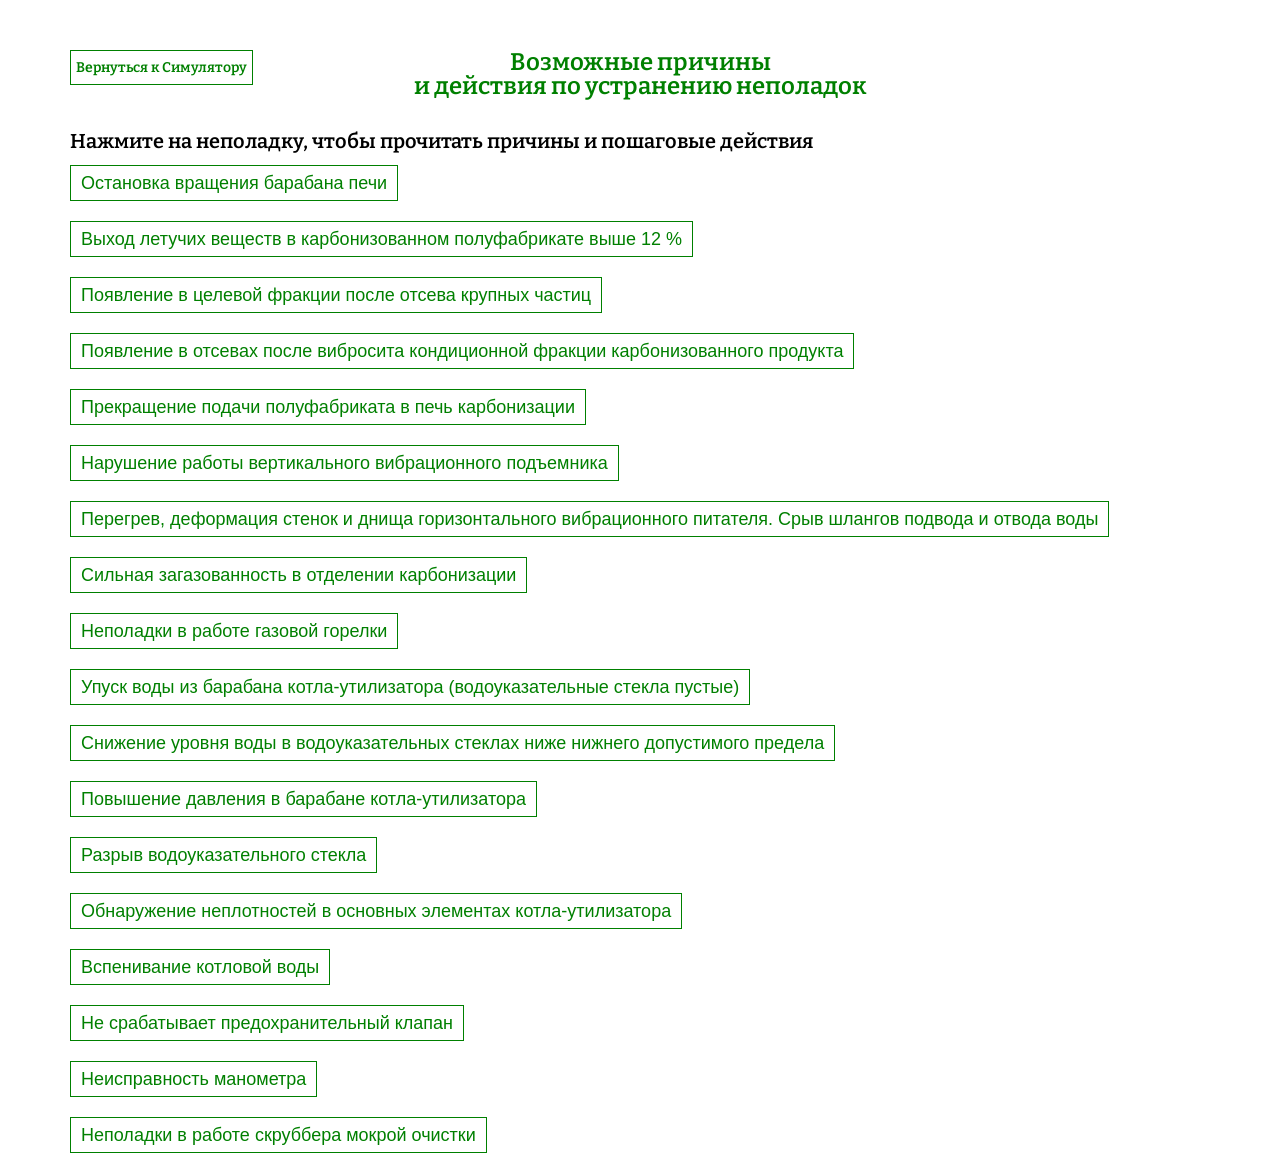
==== public/possible-error.html @ 0a5fb4bc "add all params and possible-error page" ====
<!DOCTYPE html>
<html lang="en">

<head>
  <meta charset="UTF-8">
  <meta name="viewport" content="width=device-width, initial-scale=1.0">
  <title>Возможные неполадки</title>
  <link rel="stylesheet" href="css/style.css">
</head>

<body>
  <div class="container test__container">
    <h1 class="test__title mnemo__title title-reset">
      <a class="mnemo__modal-box--btn mnemo__modal-box--link test__back" href="index.html">
        Вернуться к Симулятору
      </a>
      Возможные причины <br> и действия по устранению неполадок
    </h1>
    <p class="troubleshooting__descr troubleshooting__descr--possible-error descr-reset">
      Нажмите на неполадку, чтобы прочитать причины и пошаговые действия
    </p>
    <div class="troubleshooting__container">
      <div class="troubleshooting">
        <button class="troubleshooting__subtitle btn-reset">
          Остановка вращения барабана печи
        </button>
        <div class="troubleshooting__sections">
          <div class="troubleshooting__section">
            <div class="troubleshooting__item troubleshooting__item--cause troubleshooting__item--cause-possible-error">
              <span class="troubleshooting__label">Причина:</span> Не определена
            </div>
            <div
              class="troubleshooting__item troubleshooting__item--action troubleshooting__item--action-possble-error">
              <span class="troubleshooting__label">Действие:</span> Остановить загрузку. Вызвать деж. электрика и
              слесаря.
            </div>
          </div>
        </div>
      </div>
      <div class="troubleshooting">
        <button class="troubleshooting__subtitle btn-reset">
          Выход летучих веществ в карбонизованном полуфабрикате выше 12 %
        </button>
        <div class="troubleshooting__sections">
          <div class="troubleshooting__section">
            <div
              class="troubleshooting__item troubleshooting__item--cause troubleshooting__item--cause-possible-error ">
              <span class="troubleshooting__label">Причина:</span> Низкая температура карбонизации по всем точкам печи
            </div>
            <div
              class="troubleshooting__item troubleshooting__item--action troubleshooting__item--action-possble-error">
              <span class="troubleshooting__label">Действие:</span> Повысить температуру в печи карбонизации путем
              увеличения уставки по температуре на газовой горелке.
            </div>
          </div>
          <div class="troubleshooting__section">
            <div
              class="troubleshooting__item troubleshooting__item--cause troubleshooting__item--cause-possible-error ">
              <span class="troubleshooting__label">Причина:</span> Высокая загрузка в печь.
            </div>
            <div
              class="troubleshooting__item troubleshooting__item--action troubleshooting__item--action-possble-error">
              <span class="troubleshooting__label">Действие:</span> Уменьшить загрузку продукта в печь до
              установленного
              минимума. Полуфабрикат с высоким содержанием летучих после вибросита принять отдельно и отправить на
              повторную карбонизацию.
            </div>
          </div>
          <div class="troubleshooting__section">
            <div
              class="troubleshooting__item troubleshooting__item--cause troubleshooting__item--cause-possible-error ">
              <span class="troubleshooting__label">Причина:</span> Повышенная скорость вращения барабана.
            </div>
            <div
              class="troubleshooting__item troubleshooting__item--action troubleshooting__item--action-possble-error">
              <span class="troubleshooting__label">Действие:</span> Снизить скорость вращения барабана.
            </div>
          </div>
        </div>
      </div>
      <div class="troubleshooting">
        <button class="troubleshooting__subtitle btn-reset">
          Появление в целевой фракции после
          отсева крупных частиц
        </button>
        <div class="troubleshooting__sections">
          <div class="troubleshooting__section">
            <div
              class="troubleshooting__item troubleshooting__item--cause troubleshooting__item--cause-possible-error ">
              <span class="troubleshooting__label">Причина:</span> Прорыв верхней сетки вибросита
            </div>
            <div
              class="troubleshooting__item troubleshooting__item--action troubleshooting__item--action-possble-error">
              <span class="troubleshooting__label">Действие:</span> Произвести останов печи карбонизации. На период
              останова карбонизованный продукт принять в промежуточную тару с последующим его пересевом Заменить сетку.
            </div>
          </div>
        </div>
      </div>
      <div class="troubleshooting">
        <button class="troubleshooting__subtitle btn-reset">
          Появление в отсевах после вибросита кондиционной фракции карбонизованного продукта
        </button>
        <div class="troubleshooting__sections">
          <div class="troubleshooting__section">
            <div class="troubleshooting__item troubleshooting__item--cause troubleshooting__item--cause-possible-error">
              <span class="troubleshooting__label">Причина:</span> Прорыв нижней сетки грохота
            </div>
            <div
              class="troubleshooting__item troubleshooting__item--action troubleshooting__item--action-possble-error">
              <span class="troubleshooting__label">Действие:</span> Остановить установку карбонизации,
              вибросито и заменить сетку.
            </div>
          </div>
        </div>
      </div>
      <div class="troubleshooting">
        <button class="troubleshooting__subtitle btn-reset">
          Прекращение подачи полуфабриката в печь карбонизации
        </button>
        <div class="troubleshooting__sections">
          <div class="troubleshooting__section">
            <div class="troubleshooting__item troubleshooting__item--cause troubleshooting__item--cause-possible-error">
              <span class="troubleshooting__label">Причина:</span> Выход из строя мигалки
            </div>
            <div
              class="troubleshooting__item troubleshooting__item--action troubleshooting__item--action-possble-error">
              <span class="troubleshooting__label">Действие:</span> Выяснить и устранить причину. В случае
              невозможности
              замены или быстрого запуска мигалки в работу, прекратить загрузку, выполнить ее ремонт.
            </div>
          </div>
          <div class="troubleshooting__section">
            <div class="troubleshooting__item troubleshooting__item--cause troubleshooting__item--cause-possible-error">
              <span class="troubleshooting__label">Причина:</span> Выход из строя Z-образного элеватора (порыв или
              ослабление цепи; зацепление ковшей; завал продуктом верхней части элеватора и.т.д)
            </div>
            <div
              class="troubleshooting__item troubleshooting__item--action troubleshooting__item--action-possble-error">
              <span class="troubleshooting__label">Действие:</span> Выяснить и устранить причину.
              В случае невозможности быстрого запуска его в работу, прекратить загрузку, выполнить его ремонт.
            </div>
          </div>
          <div class="troubleshooting__section">
            <div class="troubleshooting__item troubleshooting__item--cause troubleshooting__item--cause-possible-error">
              <span class="troubleshooting__label">Причина:</span> Нарушение целостности загрузочной течки
            </div>
            <div
              class="troubleshooting__item troubleshooting__item--action troubleshooting__item--action-possble-error">
              <span class="troubleshooting__label">Действие:</span>Выяснить причину.
              Отключить загрузку с последующим остановом печи и устранить нарушение
            </div>
          </div>
        </div>
      </div>
      <div class="troubleshooting">
        <button class="troubleshooting__subtitle btn-reset">
          Нарушение работы вертикального вибрационного подъемника
        </button>
        <div class="troubleshooting__sections">
          <div class="troubleshooting__section">
            <div class="troubleshooting__item troubleshooting__item--cause troubleshooting__item--cause-possible-error">
              <span class="troubleshooting__label">Причина:</span> Забилась приемная течка
            </div>
            <div
              class="troubleshooting__item troubleshooting__item--action troubleshooting__item--action-possble-error">
              <span class="troubleshooting__label">Действие:</span> Прочистить приемную течку
            </div>
          </div>
        </div>
      </div>
      <div class="troubleshooting">
        <button class="troubleshooting__subtitle btn-reset">
          Перегрев, деформация стенок и днища горизонтального вибрационного питателя. Срыв шлангов подвода и отвода
          воды
        </button>
        <div class="troubleshooting__sections">
          <div class="troubleshooting__section">
            <div class="troubleshooting__item troubleshooting__item--cause troubleshooting__item--cause-possible-error">
              <span class="troubleshooting__label">Причина:</span> Закрыты шаровые краны на трубопро-водах подачи и
              отвода
              охлаждающей воды в ванну горизонтального вибрационного питателя.
              Сбой в работе горизонтального питателя (перегрев поступающей воды, усиленное парообразование в
              охлаждающей ванне).
            </div>
            <div
              class="troubleshooting__item troubleshooting__item--action troubleshooting__item--action-possble-error">
              <span class="troubleshooting__label">Действие:</span> Прекратить загрузку.
              Выхолостить барабан печи.
              Дать остыть вибрационному питателю.
              Устранить выявленные неполадки.
              Открыть шаровые вентили охлаждающей воды
            </div>
          </div>
        </div>
      </div>
      <div class="troubleshooting">
        <button class="troubleshooting__subtitle btn-reset">
          Сильная загазованность в отделении карбонизации
        </button>
        <div class="troubleshooting__sections">
          <div class="troubleshooting__section">
            <div class="troubleshooting__item troubleshooting__item--cause troubleshooting__item--cause-possible-error">
              <span class="troubleshooting__label">Причина:</span> Низкое разрежение, создаваемое по точкам печи.
            </div>
            <div
              class="troubleshooting__item troubleshooting__item--action troubleshooting__item--action-possble-error">
              <span class="troubleshooting__label">Действие:</span> Проверить работу вентилятора, скруббера, мигалки.
              Устранить выявленные неполадки.
            </div>
          </div>
          <div class="troubleshooting__section">
            <div class="troubleshooting__item troubleshooting__item--cause troubleshooting__item--cause-possible-error">
              <span class="troubleshooting__label">Причина:</span> Неплотности в сальниковом уплотнении барабана печи.
            </div>
            <div
              class="troubleshooting__item troubleshooting__item--action troubleshooting__item--action-possble-error">
              <span class="troubleshooting__label">Действие:</span> Проверить сальникового уплотнения. Устранить
              выявленные неполадки.
            </div>
          </div>
        </div>
      </div>
      <div class="troubleshooting">
        <button class="troubleshooting__subtitle btn-reset">
          Неполадки в работе газовой горелки
        </button>
        <div class="troubleshooting__sections">
          <div class="troubleshooting__section">
            <div class="troubleshooting__item troubleshooting__item--cause troubleshooting__item--cause-possible-error">
              <span class="troubleshooting__label">Причина:</span> Отрыв факела горелки при розжиге
            </div>
            <div
              class="troubleshooting__item troubleshooting__item--action troubleshooting__item--action-possble-error">
              <span class="troubleshooting__label">Действие:</span> На щите горелки установить переключатель с по
              ложения on на of.
              Закрыть кран перед горелкой № 4.
              Закрыть кран № 1 на газопроводе.
              Стравить остатки газа с линии через свечу открытием кранов №№ 2,.3.
              На шкафу управления нажать кнопку «СТОП».
              Провентилировать топку и газоходы в течении 10-15 минут.
            </div>
          </div>
          <div class="troubleshooting__section">
            <div class="troubleshooting__item troubleshooting__item--cause troubleshooting__item--cause-possible-error">
              <span class="troubleshooting__label">Причина:</span> Загазованность помещения карбонизации.
            </div>
            <div
              class="troubleshooting__item troubleshooting__item--action troubleshooting__item--action-possble-error">
              <span class="troubleshooting__label">Действие:</span> Остановить установку карбонизации (газовая горелка
              автоматически отключится).
              Сообщить в газовую службу, начальнику УП.
              Проветрить помещение.
            </div>
          </div>
          <div class="troubleshooting__section">
            <div class="troubleshooting__item troubleshooting__item--cause troubleshooting__item--cause-possible-error">
              <span class="troubleshooting__label">Причина:</span> Неожиданное прекращение подачи газа
            </div>
            <div
              class="troubleshooting__item troubleshooting__item--action troubleshooting__item--action-possble-error">
              <span class="troubleshooting__label">Действие:</span> Остановить работу газовой горелки согласно пра-вил
              эксплуатации.
              Выяснить причину падения давления газа.
            </div>
          </div>
          <div class="troubleshooting__section">
            <div class="troubleshooting__item troubleshooting__item--cause troubleshooting__item--cause-possible-error">
              <span class="troubleshooting__label">Причина:</span> Саботал клапан блокировки
            </div>
            <div
              class="troubleshooting__item troubleshooting__item--action troubleshooting__item--action-possble-error">
              <span class="troubleshooting__label">Действие:</span> На щите горелки установить переключатель с
              положения
              on на of.
              Закрыть кран перед горелкой № 4.
              Закрыть кран № 1 на газопроводе.
              Стравить остатки газа с линии через свечу открытием кранов №№ 2,3.
              На шкафу управления нажать кнопку «СТОП».
              Провентилировать топку и газоходы в течении 10-15 минут.
              Выяснить причину срабатывания клапана.
            </div>
          </div>
        </div>
      </div>
      <div class="troubleshooting">
        <button class="troubleshooting__subtitle btn-reset">
          Упуск воды из барабана котла-утилизатора (водоуказательные стекла пустые)
        </button>
        <div class="troubleshooting__sections">
          <div class="troubleshooting__section">
            <div class="troubleshooting__item troubleshooting__item--cause troubleshooting__item--cause-possible-error">
              <span class="troubleshooting__label">Причина:</span>
              <ul>
                <li>
                  Неисправность или отключение автоматики питания
                  (исполнительного механизма, контроллера)
                </li>
                <li>
                  Остановка или неисправность насоса, подающего воду.
                  Отсутствие воды в накопительной емкости.
                </li>
                <li>
                  Разрыв трубопровода химочищенной воды, экранных или кипятильных труб.
                  Большой пропуск спускной арматуры.
                </li>
                <li>
                  Низкая трудовая дисциплина обслуживающего персонала
                </li>
              </ul>
            </div>
            <div
              class="troubleshooting__item troubleshooting__item--action troubleshooting__item--action-possble-error">
              <span class="troubleshooting__label">Действие:</span> Если не сработала автоматика безопасности персонал
              должен принять меры по аварийной остановке котла-утилизатора и печи карбонизации:
              <ul>
                <li>
                  - отключить газовую и дизельную горелки;
                </li>
                <li>
                  - прекратить загрузку;
                </li>
                <li>
                  - прекратить питание котла-утилизатора;
                </li>
                <li>
                  - отключить котел-утилизатор от паропровода путем закрытия парозапорной арматуры;
                </li>
                <li>
                  - ослабить тягу;
                </li>
                <li>
                  - при необходимости (если не сработал предохранительный клапан) выпустить пар через приподнятые
                  предохранительные клапана;
                </li>
              </ul>
              принять меры к плавному остыванию котла-утилизатора и печи карбонизации.
            </div>
          </div>
          <div class="troubleshooting__section">
            <div class="troubleshooting__item troubleshooting__item--cause troubleshooting__item--cause-possible-error">
              <span class="troubleshooting__label">Причина:</span> Неисправность водоуказательных стекол
            </div>
            <div
              class="troubleshooting__item troubleshooting__item--action troubleshooting__item--action-possble-error">
              <span class="troubleshooting__label">Действие:</span> При снижении уровня воды ниже минимально допустимого
              предела (водоуказательные стекла пустые) отключить подачу воды во избежание разрыва труб.
            </div>
          </div>
        </div>
      </div>
      <div class="troubleshooting">
        <button class="troubleshooting__subtitle btn-reset">
          Снижение уровня воды в водоуказательных стеклах ниже нижнего допустимого предела
        </button>
        <div class="troubleshooting__sections">
          <div class="troubleshooting__section">
            <div class="troubleshooting__item troubleshooting__item--cause troubleshooting__item--cause-possible-error">
              <span class="troubleshooting__label">Причина:</span> Не определена
            </div>
            <div
              class="troubleshooting__item troubleshooting__item--action troubleshooting__item--action-possble-error">
              <span class="troubleshooting__label">Действие:</span> Подпитать котел, открыв задвижку на обводной
              (байпасной) линии, минуя регулирующий клапа
            </div>
          </div>
        </div>
      </div>
      <div class="troubleshooting">
        <button class="troubleshooting__subtitle btn-reset">
          Повышение давления в барабане котла-утилизатора
        </button>
        <div class="troubleshooting__sections">
          <div class="troubleshooting__section">
            <div class="troubleshooting__item troubleshooting__item--cause troubleshooting__item--cause-possible-error">
              <span class="troubleshooting__label">Причина:</span> Прекращение расхода пара.
            </div>
            <div
              class="troubleshooting__item troubleshooting__item--action troubleshooting__item--action-possble-error">
              <span class="troubleshooting__label">Действие:</span> Выяснить причину прекращения расхода пара.
              Отрегулировать расход пара (в общую линию УТВХ, на собственные нужды, стравить в атмосферу).
            </div>
          </div>
          <div class="troubleshooting__section">
            <div class="troubleshooting__item troubleshooting__item--cause troubleshooting__item--cause-possible-error">
              <span class="troubleshooting__label">Причина:</span> Несрабатывание предохранительных устройств.
            </div>
            <div
              class="troubleshooting__item troubleshooting__item--action troubleshooting__item--action-possble-error">
              <span class="troubleshooting__label">Действие:</span> Отрегулировать предохранительный клапан или
              остановить
              котел для устранения неисправности
            </div>
          </div>
          <div class="troubleshooting__section">
            <div class="troubleshooting__item troubleshooting__item--cause troubleshooting__item--cause-possible-error">
              <span class="troubleshooting__label">Причина:</span> Котел работает в форсированном режиме.
            </div>
            <div
              class="troubleshooting__item troubleshooting__item--action troubleshooting__item--action-possble-error">
              <span class="troubleshooting__label">Действие:</span> Снизить нагрузку на котел.
            </div>
          </div>
        </div>
      </div>
      <div class="troubleshooting">
        <button class="troubleshooting__subtitle btn-reset">
          Разрыв водоуказательного стекла
        </button>
        <div class="troubleshooting__sections">
          <div class="troubleshooting__section">
            <div class="troubleshooting__item troubleshooting__item--cause troubleshooting__item--cause-possible-error">
              <span class="troubleshooting__label">Причина:</span> Старение стекла или его повреждение при проведении
              продувки
            </div>
            <div
              class="troubleshooting__item troubleshooting__item--action troubleshooting__item--action-possble-error">
              <span class="troubleshooting__label">Действие:</span>
              <ul>
                <li>
                  Отключить поврежденное водоуказательное стекло путем
                  перекрытия кранов на входе и выходе.
                </li>
                <li>
                  Усилить контроль за уровнем воды по по оставшемуся в работе водоуказательному стеклу и панели
                  оператора.
                </li>
                <li>
                  Прекратить операции по форсированию нагрузки на котел-утилизатор.
                </li>
              </ul>
            </div>
          </div>
        </div>
      </div>
      <div class="troubleshooting">
        <button class="troubleshooting__subtitle btn-reset">
          Обнаружение неплотностей в основных элементах котла-утилизатора
        </button>
        <div class="troubleshooting__sections">
          <div class="troubleshooting__section">
            <div class="troubleshooting__item troubleshooting__item--cause troubleshooting__item--cause-possible-error">
              <span class="troubleshooting__label">Причина:</span> Разрыв трубопровода химочищенной воды.
            </div>
            <div
              class="troubleshooting__item troubleshooting__item--action troubleshooting__item--action-possble-error">
              <span class="troubleshooting__label">Действие:</span>
              Произвести аварийный останов установки карбонизации.
            </div>
          </div>
          <div class="troubleshooting__section">
            <div class="troubleshooting__item troubleshooting__item--cause troubleshooting__item--cause-possible-error">
              <span class="troubleshooting__label">Причина:</span> Разрыв экранных или кипятильных труб.
            </div>
            <div
              class="troubleshooting__item troubleshooting__item--action troubleshooting__item--action-possble-error">
              <span class="troubleshooting__label">Действие:</span>
              Произвести аварийный останов установки карбонизации.
            </div>
          </div>
        </div>
      </div>
      <div class="troubleshooting">
        <button class="troubleshooting__subtitle btn-reset">
          Вспенивание котловой воды
        </button>
        <div class="troubleshooting__sections">
          <div class="troubleshooting__section">
            <div class="troubleshooting__item troubleshooting__item--cause troubleshooting__item--cause-possible-error">
              <span class="troubleshooting__label">Причина:</span> Неудовлетворительное качество питающей воды.
            </div>
            <div
              class="troubleshooting__item troubleshooting__item--action troubleshooting__item--action-possble-error">
              <span class="troubleshooting__label">Действие:</span>
              Отключить газовую и дизельную горелки
            </div>
          </div>
          <div class="troubleshooting__section">
            <div class="troubleshooting__item troubleshooting__item--cause troubleshooting__item--cause-possible-error">
              <span class="troubleshooting__label">Причина:</span> Резкое увеличение расхода пара и снижение давления в
              барабане котла.
            </div>
            <div
              class="troubleshooting__item troubleshooting__item--action troubleshooting__item--action-possble-error">
              <span class="troubleshooting__label">Действие:</span>
              Прекратить загрузку. Отключить питание котла-утилизатора водой.
            </div>
          </div>
          <div class="troubleshooting__section">
            <div class="troubleshooting__item troubleshooting__item--cause troubleshooting__item--cause-possible-error">
              <span class="troubleshooting__label">Причина:</span> Высокая щелочность котловой воды.
            </div>
            <div
              class="troubleshooting__item troubleshooting__item--action troubleshooting__item--action-possble-error">
              <span class="troubleshooting__label">Действие:</span>
              <ul>
                <li>
                  Отключить котел-утилизатор от паропровода путем закрытия парозапорной арматуры.
                </li>
                <li>
                  Ослабить тягу.
                </li>
                <li>
                  Продуть водоуказательные стекла и определить уровень воды
                </li>
              </ul>
            </div>
          </div>
        </div>
      </div>
      <div class="troubleshooting">
        <button class="troubleshooting__subtitle btn-reset">
          Не срабатывает предохранительный клапан
        </button>
        <div class="troubleshooting__sections">
          <div class="troubleshooting__section">
            <div class="troubleshooting__item troubleshooting__item--cause troubleshooting__item--cause-possible-error">
              <span class="troubleshooting__label">Причина:</span> Износ клапана и седла.
            </div>
            <div
              class="troubleshooting__item troubleshooting__item--action troubleshooting__item--action-possble-error">
              <span class="troubleshooting__label">Действие:</span>
              Остановить котел для устранения неисправности
            </div>
          </div>
          <div class="troubleshooting__section">
            <div class="troubleshooting__item troubleshooting__item--cause troubleshooting__item--cause-possible-error">
              <span class="troubleshooting__label">Причина:</span> Перекос и неплотности клапана.
            </div>
            <div
              class="troubleshooting__item troubleshooting__item--action troubleshooting__item--action-possble-error">
              <span class="troubleshooting__label">Действие:</span>
              Остановить котел для устранения неисправности
            </div>
          </div>
          <div class="troubleshooting__section">
            <div class="troubleshooting__item troubleshooting__item--cause troubleshooting__item--cause-possible-error">
              <span class="troubleshooting__label">Причина:</span> Попадание постороннего предмета под клапан.
            </div>
            <div
              class="troubleshooting__item troubleshooting__item--action troubleshooting__item--action-possble-error">
              <span class="troubleshooting__label">Действие:</span>
              Остановить котел для устранения неисправности
            </div>
          </div>
          <div class="troubleshooting__section">
            <div class="troubleshooting__item troubleshooting__item--cause troubleshooting__item--cause-possible-error">
              <span class="troubleshooting__label">Причина:</span> Клапан прикипел к седлу. Неправильная регулировка.
            </div>
            <div
              class="troubleshooting__item troubleshooting__item--action troubleshooting__item--action-possble-error">
              <span class="troubleshooting__label">Действие:</span>
              Остановить котел для устранения неисправности
            </div>
          </div>
        </div>
      </div>
      <div class="troubleshooting">
        <button class="troubleshooting__subtitle btn-reset">
          Неисправность манометра
        </button>
        <div class="troubleshooting__sections">
          <div class="troubleshooting__section">
            <div class="troubleshooting__item troubleshooting__item--cause troubleshooting__item--cause-possible-error">
              <span class="troubleshooting__label">Причина:</span> Деформация латунной трубки.
            </div>
            <div
              class="troubleshooting__item troubleshooting__item--action troubleshooting__item--action-possble-error">
              <span class="troubleshooting__label">Действие:</span>
              Заменить манометр
            </div>
          </div>
          <div class="troubleshooting__section">
            <div class="troubleshooting__item troubleshooting__item--cause troubleshooting__item--cause-possible-error">
              <span class="troubleshooting__label">Причина:</span> Наличие механических повреждений.
            </div>
            <div
              class="troubleshooting__item troubleshooting__item--action troubleshooting__item--action-possble-error">
              <span class="troubleshooting__label">Действие:</span>
              Заменить манометр
            </div>
          </div>
          <div class="troubleshooting__section">
            <div class="troubleshooting__item troubleshooting__item--cause troubleshooting__item--cause-possible-error">
              <span class="troubleshooting__label">Причина:</span> Неплотность в резьбовых соединениях.
            </div>
            <div
              class="troubleshooting__item troubleshooting__item--action troubleshooting__item--action-possble-error">
              <span class="troubleshooting__label">Действие:</span>
              Заменить манометр
            </div>
          </div>
          <div class="troubleshooting__section">
            <div class="troubleshooting__item troubleshooting__item--cause troubleshooting__item--cause-possible-error">
              <span class="troubleshooting__label">Причина:</span> Манометр подсоединен к котлу без сифонной трубки.
            </div>
            <div
              class="troubleshooting__item troubleshooting__item--action troubleshooting__item--action-possble-error">
              <span class="troubleshooting__label">Действие:</span>
              Заменить манометр
            </div>
          </div>
        </div>
      </div>
      <div class="troubleshooting">
        <button class="troubleshooting__subtitle btn-reset">
          Неполадки в работе скруббера мокрой очистки
        </button>
        <div class="troubleshooting__sections">
          <div class="troubleshooting__section">
            <div class="troubleshooting__item troubleshooting__item--cause troubleshooting__item--cause-possible-error">
              <span class="troubleshooting__label">Причина:</span> Интенсивное пенообразование.
            </div>
            <div
              class="troubleshooting__item troubleshooting__item--action troubleshooting__item--action-possble-error">
              <span class="troubleshooting__label">Действие:</span>
              <ul>
                <li>
                  Прекратить загрузку печи карбонизации.
                </li>
                <li>
                  Пену собрать в п/э кубовые емкости.
                </li>
                <li>
                  Промыть скруббер, сменить воду в ванне скруббера.
                </li>
              </ul>
            </div>
          </div>
          <div class="troubleshooting__section">
            <div class="troubleshooting__item troubleshooting__item--cause troubleshooting__item--cause-possible-error">
              <span class="troubleshooting__label">Причина:</span> Снижение разрежения по точкам печи.
            </div>
            <div
              class="troubleshooting__item troubleshooting__item--action troubleshooting__item--action-possble-error">
              <span class="troubleshooting__label">Действие:</span>
              <ul>
                <li>
                  Прекратить загрузку печи карбонизации.
                </li>
                <li>
                  Пену собрать в п/э кубовые емкости.
                </li>
                <li>
                  Промыть скруббер, сменить воду в ванне скруббера.
                </li>
              </ul>
            </div>
          </div>
          <div class="troubleshooting__section">
            <div class="troubleshooting__item troubleshooting__item--cause troubleshooting__item--cause-possible-error">
              <span class="troubleshooting__label">Причина:</span> Рост давления газов после скруббера
            </div>
            <div
              class="troubleshooting__item troubleshooting__item--action troubleshooting__item--action-possble-error">
              <span class="troubleshooting__label">Действие:</span>
              <ul>
                <li>
                  Прекратить загрузку печи карбонизации.
                </li>
                <li>
                  Пену собрать в п/э кубовые емкости.
                </li>
                <li>
                  Промыть скруббер, сменить воду в ванне скруббера.
                </li>
              </ul>
            </div>
          </div>
        </div>
      </div>

    </div>


  </div>

  <script src="js/simulator/possible-error.js"></script>
</body>

</html>
---- public/css/style.css ----
@font-face {
  font-family: "Bitter";
  font-display: swap;
  src: url("../fonts/Bitter-SemiBold.woff2") format("woff2"), url("../fonts/Bitter-SemiBold.woff") format("woff");
  font-weight: 600;
  font-style: normal;
}

@font-face {
  font-family: "Bitter";
  font-display: swap;
  src: url("../fonts/Bitter-Regular.woff2") format("woff2"), url("../fonts/Bitter-Regular.woff") format("woff");
  font-weight: 400;
  font-style: normal;
}

@font-face {
  font-family: "Bitter";
  font-display: swap;
  src: url("../fonts/Bitter-Medium.woff2") format("woff2"), url("../fonts/Bitter-Medium.woff") format("woff");
  font-weight: 500;
  font-style: normal;
}

@font-face {
  font-family: "Gilroy";
  font-display: swap;
  src: url("../fonts/Gilroy-Bold.woff2") format("woff2"), url("../fonts/Gilroy-Bold.woff") format("woff");
  font-weight: 700;
  font-style: normal;
}

@font-face {
  font-family: "Gilroy";
  font-display: swap;
  src: url("../fonts/Gilroy-Medium.woff2") format("woff2"), url("../fonts/Gilroy-Medium.woff") format("woff");
  font-weight: 500;
  font-style: normal;
}

@font-face {
  font-family: "Gilroy";
  font-display: swap;
  src: url("../fonts/Gilroy-Regular.woff2") format("woff2"), url("../fonts/Gilroy-Regular.woff") format("woff");
  font-weight: 400;
  font-style: normal;
}

@font-face {
  font-family: "Gilroy";
  font-display: swap;
  src: url("../fonts/Gilroy-Semibold.woff2") format("woff2"), url("../fonts/Gilroy-Semibold.woff") format("woff");
  font-weight: 600;
  font-style: normal;
}

@font-face {
  font-family: "Oswald";
  font-display: swap;
  src: url("../fonts/Oswald-SemiBold.woff2") format("woff2"), url("../fonts/Oswald-SemiBold.woff") format("woff");
  font-weight: 600;
  font-style: normal;
}

@font-face {
  font-family: "Oswald";
  font-display: swap;
  src: url("../fonts/Oswald-Regular.woff2") format("woff2"), url("../fonts/Oswald-Regular.woff") format("woff");
  font-weight: 400;
  font-style: normal;
}

@font-face {
  font-family: "Oswald";
  font-display: swap;
  src: url("../fonts/Oswald-Medium.woff2") format("woff2"), url("../fonts/Oswald-Medium.woff") format("woff");
  font-weight: 500;
  font-style: normal;
}

*,
*::before,
*::after {
  box-sizing: border-box;
}

body {
  font-family: 'Bitter', sans-serif;
}

body::-webkit-scrollbar {
  width: 5px;
  height: 5px;
  /* ширина scrollbar */
}

body::-webkit-scrollbar-track {
  background-color: #dfdcdc;
  /* цвет дорожки */
}

body::-webkit-scrollbar-thumb {
  background-color: green;
  /* цвет плашки */
  border-radius: 20px;
  /* закругления плашки */
}

.body {
  margin: 0;
  padding: 5px 15px;
}

.title-reset {
  margin: 0;
}

.list-reset {
  margin: 0;
  padding: 0;
  list-style-type: none;
}


.red {
  color: red;
}

.blue {
  color: blue;
}

.green {
  color: green;
}

.orange {
  color: orange;
}

.btn-reset {
  background-color: transparent;
  cursor: pointer;
  padding: 0px;
  border-width: initial;
  border-style: none;
  border-color: initial;
  border-image: initial;
}

.descr-reset {
  margin: 0;
}

.container {
  position: relative;
  max-width: 1170px;
  width: 100%;
  height: 100%;
  margin: 0 auto;
  padding-left: 15px;
  padding-right: 15px;
  z-index: 1;
}

.content {
  position: relative;
}

.content-mnemo {
  max-width: 1450px;
  margin: 0 auto;
}

.mnemo {
  position: relative;
  width: 1316px;
  margin-top: 30px;
  /* margin: 0 auto; */
}

.mnemo__title-content {
  margin-top: 10px;
  margin-bottom: 10px;
  max-width: 1000px;
  display: flex;
  flex-direction: column;
  align-items: center;
  justify-content: center;
}

.mnemo__title {
  display: flex;
  flex-direction: column;
  margin: 0;
  text-align: center;
  font-size: 32px;
  line-height: 32px;
  font-weight: 600;
  color: green;
}

.current-param__title-span {
  margin: 0;
  font-size: 22px;
  line-height: 30px;
  font-weight: 600;
  color: black;
}

.current-param__subtitle {
  /* text-align: center; */
  margin: 0;
  font-size: 20px;
  line-height: 29px;
  font-weight: 600;
  color: black;
}

.current-param__subtitle-span {
  margin-left: 15px;
  font-size: 26px;
  line-height: 35px;
  font-weight: 600;
  color: blue;
}

.mnemo__img {
  width: 1316px;
}

.mnemo__param {
  padding: 2px;
  margin: 0;
  position: absolute;
  /* z-index: 1; */
  /* background-color: #bfbcbc; */
  background-color: white;
}


.mnemo__param-text {
  font-size: 18px;
  line-height: 18px;
  color: green;
  font-weight: 600;
}

.mnemo__param-naimenov {
  font-size: 18px;
  line-height: 18px;
  color: green;
  font-weight: 600;
}

.mnemo__param-descr {
  position: absolute;
  z-index: 0;
  font-size: 14px;
  /* font-family: Verdana, Geneva, Tahoma, sans-serif; */
  line-height: 14px;
  color: rgb(10, 59, 10);
  font-weight: 600;
  text-align: center;
}

.mnemo__gif {
  position: absolute;
  z-index: 1;
}

.mnemo__gif-1 {
  top: 63.1%;
  left: 61%;
  transform: rotate(180deg);
}

.mnemo__gif-3 {
  top: 35.4%;
  right: -50px;
}

.mnemo__gif-3 img {
  width: 50px;
  transform: rotate(90deg);
}

/* .mnemo__gif-4 {
  bottom: 6.4%;
  right: 5%;
}

.mnemo__gif-4 img {
  width: 30px;
}

.mnemo__gif-5 {
  bottom: 12.5%;
  right: 62%;
}

.mnemo__gif-5 img {
  width: 20px;
}

.mnemo__gif-6 {
  top: 0.6%;
  right: 48%;
}

.mnemo__gif-6 img {
  width: 30px;
}

.mnemo__gif-7 {
  top: 0.6%;
  right: 28%;
}

.mnemo__gif-7 img {
  width: 30px;
}

.mnemo__gif-8 {
  top: 15%;
  left: 35.5%;
}

.mnemo__gif-8 img {
  width: 30px;
} */

.mnemo__kran-vert {
  position: absolute;
  z-index: 1;
}

.mnemo__kran-box {
  position: relative;
  display: flex;
  align-items: center;
  background-color: white;
}

.mnemo__triangle1 {
  width: 0;
  height: 0;
  border-top: 10px solid transparent;
  border-left: 13px solid green;
  border-bottom: 10px solid transparent;
}

.mnemo__triangle1-small {
  width: 0;
  height: 0;
  border-top: 8px solid transparent;
  border-left: 12px solid green;
  border-bottom: 8px solid transparent;
}

.mnemo__triangle2 {
  width: 0;
  height: 0;
  border-top: 10px solid transparent;
  border-right: 13px solid green;
  border-bottom: 10px solid transparent;
}

.mnemo__triangle2-small {
  width: 0;
  height: 0;
  border-top: 8px solid transparent;
  border-right: 12px solid green;
  border-bottom: 8px solid transparent;
}

.mnemo__kran-img {
  position: relative;
}

.mnemo__kran-img img {
  position: absolute;
  top: 0;
  left: 0;
  z-index: 1;
  width: 5px;
  left: 5px;
}

.mnemo__kran2-img {
  position: relative;
}

.mnemo__kran2-img img {
  position: absolute;
  top: 0;
  left: 0;
  z-index: 1;
  width: 5px;
  left: 5px;
}

.mnemo__kran3-img {
  position: relative;
}

.mnemo__kran3-img img {
  position: absolute;
  top: 0;
  left: 0;
  z-index: 1;
  width: 5px;
  left: 5px;
}

.mnemo__kran4-img {
  position: relative;
}

.mnemo__kran4-img img {
  position: absolute;
  top: 0;
  left: 0;
  z-index: 1;
  width: 5px;
  left: 5px;
}

.mnemo__kran5-img {
  position: relative;
}

.mnemo__kran5-img img {
  position: absolute;
  top: 0;
  left: 0;
  z-index: 1;
  width: 5px;
  left: 5px;
}


.kran-1 {
  bottom: 6.8%;
  right: 5%;
}

.kran-2 {
  bottom: 12.8%;
  right: 62%;
}

.kran-3 {
  top: 0.8%;
  right: 48%;
}

.kran-4 {
  top: 0.8%;
  right: 28%;
}

.kran-5 {
  top: 15%;
  left: 35.65%;
}

.kran-6 {
  top: 15%;
  left: 35.65%;
}

.ot-hvo-text {
  top: 13%;
  left: 0%;
}

.avarini-sbros-text {
  top: 1%;
  left: 29%;
}

.par-v-otdelenii-activatsi-text {
  top: 4%;
  right: 19%;
}

.borov-soedinitelni-text {
  top: 18%;
  left: 0%;
  text-align: left;
  max-width: 140px;
}

.pech-doziga-gazov-text {
  top: 19.5%;
  left: 15%;
}

.dymosos-text {
  top: 24%;
  right: 22%;
}

.kotel-utilizator-text {
  top: 37%;
  right: 31%;
}

.vyhod-dymovyh-gazov-text {
  top: 30%;
  right: -4%;
  max-width: 103px;
  text-align: left;
}

.mokriy-skruber-text {
  top: 72%;
  right: 15%;
}

.topka-text {
  top: 56%;
  right: 36%;
}

.vanna-skrubbera-text {
  top: 84%;
  right: 19%;
  z-index: 2;
}

.goriz-vibrotransporter-text {
  max-width: 150px;
  top: 89%;
  right: 39%;
}

.vr-pech-carboniz-text {
  top: 57%;
  left: 29%;
}

.hvo-text {
  top: 80%;
  left: 45%;
}

.holodilnik-text {
  top: 72%;
  left: 35%;
}

.grohot-text {
  top: 80%;
  left: 26%;
}

.elevator-text {
  top: 76%;
  left: 17%;
}

.zagruzka-granul-text {
  left: 5%;
  bottom: 20%;
}

.niz-zagr-kam-text {
  text-align: left;
  max-width: 100px;
  left: 7.5%;
  bottom: 31.5%;
}

.v-techke {
  left: 7.5%;
  bottom: 28%;
}

/* .vniz-kamery-zagruzki-text {
  text-align: left;
  max-width: 87px;
  left: 7.5%;
  bottom: 39%;
}

.vniz-kamery-zagruzki {
  left: 7.5%;
  bottom: 36.5%;
} */

.vniz-kamery-zagruzki-text {
  text-align: left;
  max-width: 87px;
  left: 7.5%;
  bottom: 50%;
}

.vniz-kamery-zagruzki {
  left: 7.5%;
  bottom: 46%;
}

.vverh-kamery-zagruzki-text {
  text-align: left;
  max-width: 87px;
  left: 7.5%;
  bottom: 40%;
}

.vverh-kamery-zagruzki {
  left: 7.5%;
  bottom: 37%;
}

.vigruzka-kam-text {
  bottom: 20%;
  right: 37%;
}

.vhod-pechi-doziganiy {
  left: 7.5%;
  bottom: 56%;
}

.vhod-pechi-doziganiy-text {
  text-align: left;
  max-width: 87px;
  left: 7.5%;
  top: 37%;
}

.vyhod-pechi-doziganiy-text {
  text-align: left;
  max-width: 87px;
  left: 37%;
  top: 25%;
}

.zadanie-temper-na-gorelky-text {
  font-size: 14px;
  right: 29.9%;
  bottom: 31%;
  color: blue;
  background-color: white;
  padding: 2px;
}

.third-skolz {
  top: 64%;
  left: 18.5%;
}

.second-skolz {
  top: 64%;
  left: 36%;
}

.first-skolz {
  top: 64%;
  left: 47.8%;
}

.first-skolz-text {
  top: 62.5%;
  left: 48%;
}

.second-skolz-text {
  top: 62.5%;
  left: 36%;
}

.third-skolz-text {
  top: 62.5%;
  left: 18.5%;
}

.granul-posle-holodil {
  bottom: 22%;
  left: 28%;
}

.uroven-vody-hvo {
  display: flex;
  bottom: 9%;
  left: 39%;
}

.uroven-vanne-skrubber {
  bottom: 11%;
  right: 21%;
  z-index: 2;
}

.column {
  position: absolute;
  display: flex;
  justify-content: center;
  align-items: flex-end;
}

.column-hvo {
  width: 35px;
  height: 41px;
  bottom: 14%;
  left: 40.5%;
  z-index: 1;
}

.column-hvo__percent {
  width: 100%;
  height: 41px;
  background-color: rgba(0, 255, 255, 0.7);
}

.column__box {
  position: relative;
}

.column-hvo__span-1,
.column-hvo__span-2 {
  position: absolute;

  z-index: 1;
  color: black;
  font-size: 13px;
  font-weight: 600;
}

.column-hvo__span-1 {
  top: -29px;
  left: 1px;
}

.column-hvo__span-2 {
  top: -29px;
  left: 21px;
}

.column-skrubber {
  width: 292px;
  height: 139px;
  bottom: 2.7%;
  right: 12%;
  z-index: 1;
}

.column-skrubber__percent {
  width: 100%;
  height: 139px;
  background-color: #00bfff;
}

.column-skrubber__span-1,
.column-skrubber__span-2 {
  position: absolute;
  z-index: 1;
  color: black;
  font-size: 16px;
  font-weight: 600;
}

.column-skrubber__span-1 {
  top: -72px;
  left: 133px;
}

.column-skrubber__span-2 {
  top: -72px;
  left: 163px;
}

.column-kotel {
  width: 57px;
  height: 85px;
  bottom: 65.8%;
  right: 46.4%;
  z-index: 1;
}

.column-kotel__percent {
  width: 100%;
  height: 85px;
  background-color: #00bfff;
}

.column-kotel__span-1,
.column-kotel__span-2 {
  position: absolute;
  z-index: 1;
  color: black;
  font-size: 16px;
  font-weight: 600;
}

.column-kotel__span-1 {
  top: -45px;
  left: 11px;
}

.column-kotel__span-2 {
  top: -45px;
  left: 40px;
}

.temper-vody-v-vanne-skrubber {
  bottom: 11%;
  right: 13%;
  z-index: 2;
}

.p-gazov-posle-skrubber {
  bottom: 54%;
  right: -3%;
}

.temper-v-topke {
  top: 66%;
  right: 37.5%;
}

.p-v-topke {
  top: 73%;
  right: 38%;
}

.zadanie-temper-na-gorelky {
  top: 69.5%;
  right: 30%;
}

.mosh-gorelky {
  top: 61%;
  right: 38%;
}

.temper-gazov-do-skrubber {
  top: 29%;
  right: 30%;
}

.temper-gazov-posle-skrubber {
  top: 36%;
  right: 0;
}

.temper-kamer-vygruz-div {
  top: 80%;
  right: 41.8%;
}

.vyhod-pechi-doziganiy {
  top: 29%;
  left: 37%;
}

.temper-gazov-kotel-utiliz-val {
  top: 34%;
  left: 54.5%;
}

.p-v-prostranstve-kotla {
  top: 31%;
  left: 54.5%;
}

.uroven-v-barabane-kotla {
  top: 22.5%;
  left: 49%;
  opacity: 0;
  visibility: hidden;
}

.uroven-v-barabane-kotla-mnemo {
  top: 25.5%;
  left: 54.5%;
}

.p-v-barabane-kotla {
  top: 15%;
  right: 31%;
}

/* .im2-percent {
  bottom: 15%;
  left: 36%;
} */

.im5-percent {
  top: 12%;
  left: 35.5%;
}

.krutilka-1 {
  top: 3.9%;
  left: 18%;
  background-color: #0ff;
  border-radius: 50%;
  border: 1px solid blue;
}

.krutilka-2 {
  top: 13%;
  left: 18%;
  background-color: #0ff;
  border-radius: 50%;
  border: 1px solid blue;
}


.krutilka-1 img,
.krutilka-2 img {
  width: 42px;
  height: 42px;
  animation: rotate 1s infinite linear;
  animation-play-state: paused;
}


.mnemo__gif-2 {
  top: 28%;
  left: 74%;
  background-color: grey;
  border-radius: 50%;
  border: 1px solid black;
}

.mnemo__gif-2 img {
  width: 49px;
  height: 49px;
  animation: rotate 1s infinite linear;
  animation-play-state: paused;
}

@keyframes rotate {
  0% {
    transform: rotate(0deg);
  }

  100% {
    transform: rotate(360deg);
  }
}

/* .temper-topka,
.temper-vniz-kamer-zagruz,
.temper-verh-kamer-zagruz,
.temper-topka,
.temper-1-skolz,
.temper-2-skolz,
.temper-3-skolz,
.temper-granul-holod,
.temper-vhod-pech-dozhig,
.temper-vihod-pech-dozhig,
.davl-topka,
.razr-niz-zagr-kam,
.temper-do-skruber,
.temper-posle-skruber,
.temper-vody-vanna-skruber,
.davl-gaz-posle-skruber,
.temper-gazov-kotel-utiliz,
.razr-kotel-utiliz,
.temper-topka-span,
.temper-vniz-kamer-zagruz-span,
.temper-verh-kamer-zagruz-span,
.temper-topka-span,
.temper-1-skolz-span,
.temper-2-skolz-span,
.temper-3-skolz-span,
.temper-granul-holod-span,
.temper-vhod-pech-dozhig-span,
.temper-vihod-pech-dozhig-span,
.davl-topka-span,
.razr-niz-zagr-kam-span,
.temper-do-skruber-span,
.temper-posle-skruber-span,
.temper-vody-vanna-skruber-span,
.davl-gaz-posle-skruber-span,
.temper-gazov-kotel-utiliz-span,
.razr-kotel-utiliz-span,
.temper-kamer-vygruz,
.temper-kamer-vygruz-span,
.uroven-v-barabane-kotla-mnemo-val,
.uroven-v-barabane-kotla-mnemo-val-span,
.uroven-vanne-skrubber-value,
.uroven-vanne-skrubber-value-span,
.uroven-vody-hvo-value,
.uroven-vody-hvo-value-span {
  animation: colorRed 0.5s infinite ease-in-out;
  animation-play-state: paused;
} */


.siren {
  position: absolute;
  top: 10px;
  left: 10px;
  z-index: 1;
  opacity: 0;
}

/* table-small */

.table {
  position: absolute;
  top: 10px;
  right: 10px;
  z-index: 11;
  width: 100%;
  max-width: 340px;
  height: fit-content;
  text-align: left;
  border-collapse: collapse;
  border-spacing: 5px;
  background-color: #e7eef4;
  box-shadow: 0 0 5px 0 black;
}

.table__tr {
  height: 15px;
  border: 1px solid black;
}

.table__th {
  padding: 5px 10px;
  text-align: center;
  font-family: 'Bitter', sans-serif;
  font-size: 14px;
  line-height: 14px;
  font-weight: 800;
  color: black;
}

.table__td {
  text-align: center;
  font-family: 'Bitter', sans-serif;
  font-size: 14px;
  line-height: 14px;
  font-weight: 500;
  color: black;
  animation: colorRed 0.9s infinite ease-in-out;
}

.table__left {
  padding: 3px;
  text-align: left;
}

.table__right {
  color: green;
  font-weight: 600;
  animation: colorRed 0.9s infinite ease-in-out;
}

.table__td--descr {
  animation-play-state: paused;
  color: blue !important;
  text-align: center;
  font-size: 14px;
  line-height: 19px;
}

.table__th:not(:last-child),
.table__td:not(:last-child) {
  border-right: 1px solid black;
}

.table__tr--incorrect-param {
  background-color: transparent;
  transition: background-color .3s ease-in-out;
  cursor: pointer;
}

.table__tr--incorrect-param:hover {
  background-color: white;
}

.table__tr--incorrect-param:active {
  background-color: white;
}

.modal__table-tr-two {
  display: flex;
  flex-direction: column;
}

@keyframes colorRed {
  0% {
    color: red;
  }

  50% {
    color: transparent;
  }

  100% {
    color: red;
  }
}

@keyframes colorGreen {
  0% {
    color: green;
  }

  100% {
    color: green;
  }
}


/* light-alarm */
.light-alarm {
  position: absolute;
  top: 420px;
  left: 530px;
  z-index: 1;
}

.light-alarm__content {
  padding: 10px 15px;
  display: flex;
  justify-content: center;
  align-items: center;
  position: relative;
  font-size: 18px;
  line-height: 18px;
  text-transform: uppercase;
  letter-spacing: 1.3px;
  font-weight: 600;
  color: white;
  background-color: red;
  border: none;
  border-radius: 10px;
  transition: all 0.3s ease-in-out 0s;
}

.light-alarm__content::before {
  content: '';
  border-radius: 10px;
  min-width: calc(100% + 6px);
  min-height: calc(45px + 6px);
  border: 10px solid red;
  position: absolute;
  top: 50%;
  left: 50%;
  transform: translate(-50%, -50%);
  opacity: 0;
  transition: all 0.3s ease-in-out 0s;
}

.light-alarm__content::after {
  content: '';
  width: 30px;
  height: 30px;
  border-radius: 100%;
  border: 10px solid red;
  position: absolute;
  z-index: -1;
  top: 50%;
  left: 50%;
  transform: translate(-50%, -50%);
  /* animation: ring 3s infinite; */

  pointer-events: none;
}

.light-alarm__content.siren-off {
  background-color: green;
}

.siren-off::after {
  animation-play-state: paused;
}

@keyframes ring {
  0% {
    width: 30px;
    height: 30px;
    opacity: 1;
  }

  100% {
    width: 900px;
    height: 900px;
    opacity: 0;
  }
}


/* всплывающие подсказки */
/* Всплывающие подсказки */
.mnemo__param-div {
  padding: 2px;
  margin: 0;
  position: absolute;
  /* z-index: 1; */
  /* background-color: #bfbcbc; */
  background-color: white;
}

.mnemo__param-box--btns {
  position: absolute;
  top: -5px;
  left: 0;
  z-index: 1;
  display: flex;
  align-items: center;
}

.mnemo__param-box--btn {
  padding: 5px;
  font-size: 16px;
  line-height: 23px;
  font-weight: 600;
  color: green;
  border: 1px solid green;
  transition: color 0.3s ease-in-out, background-color 0.3s ease-in-out;
}

.mnemo__param-box--btn:hover {
  color: white;
  background-color: green;
}

.mnemo__param-box--btn:active {
  color: white;
  background-color: green;
}

.mnemo__param-clue {
  width: 150px;
  position: absolute !important;
  z-index: 11111;
  border-radius: 15px;
  box-shadow: rgba(0, 0, 0, 0.25) 0px 4px 5px, rgba(0, 0, 0, 0.12) 0px 0px 3px, rgba(0, 0, 0, 0.12) 0px 4px 6px,
    rgba(0, 0, 0, 0.17) 0px 12px 13px, rgba(0, 0, 0, 0.09) 0px -3px 5px;
  opacity: 0;
  text-align: center;
  visibility: hidden;
  transition: opacity 0.5s ease-in-out;
}

.mnemo__param-clue-content {
  position: relative;
  padding: 10px;
  display: flex;
  flex-direction: column;
  background-color: white;
  border: 2px solid green;
  border-radius: 15px;
}

.mnemo__param-clue-content::after {
  content: '';
  position: absolute;
  bottom: -14px;
  left: 50%;
  z-index: -1;
  width: 25px;
  height: 25px;
  background-color: green;
  transform: rotate(45deg) translateX(-50%);
}

.mnemo__param-clue-div:not(:last-child) {
  margin-bottom: 5px;
}

.mnemo__param-clue-div {
  display: flex;
  flex-direction: column;
  align-items: center;
  text-align: center;
  font-size: 14px;
  line-height: 18px;
  font-weight: 400;
}

.mnemo__param-clue-span {
  font-size: 14px;
  line-height: 18px;
  font-weight: 600;
}

.mnemo__param-clue.enabled {
  opacity: 1;
  visibility: visible;
  transition: opacity 0.5s ease-in-out;
}

/* .mnemo__tooltip {
  z-index: 1;
} */

.mnemo__tooltip:hover {
  box-shadow: 0 0 0 3px white, 0 0 0 6px green;
  transition: box-shadow 0.3s ease-in-out;
  cursor: pointer;
}

.mnemo__tooltip:active {
  box-shadow: 0 0 0 3px white, 0 0 0 6px green;
  transition: box-shadow 0.3s ease-in-out;
  cursor: pointer;
}

.mnemo__tooltip:focus {
  outline: none;
}

.mnemo__tooltip.active {
  box-shadow: 0 0 0 3px white, 0 0 0 6px green;
}

.mnemo__background {
  position: fixed;
  top: 0%;
  width: 100%;
  height: 100%;
  opacity: 1;
  z-index: -3;
  cursor: default;
}

.mnemo__background.enabled {
  opacity: 1;
  z-index: 3;
}

.mnemo__param-clue-title {
  padding-bottom: 3px;
  margin-bottom: 5px;
  display: flex;
  justify-content: center;
  border-bottom: 1px solid gray;
}

.mnemo__param-clue-title-text {
  max-width: 195px;
  margin: 0;
  font-size: 16px;
  line-height: 18px;
  font-weight: 600;
}

.mnemo__tooltip-close {
  position: absolute;
  top: 6px;
  right: 9px;
  z-index: 5;
  width: 20px;
  height: 20px;
  transition: opacity .3s ease-in-out;
  cursor: pointer;
}

.mnemo__tooltip-close:hover {
  opacity: 0.5;
}

.mnemo__tooltip-close:active {
  opacity: 0.5;
}

.mnemo__param-clue-form {
  display: flex;
  justify-content: center;
}

.mnemo__param-clue-form-div {
  display: flex;
  width: 100%;
}

.mnemo__param-clue-form-div .mnemo__param-clue-input {

  position: relative;
  z-index: 2;
}

.mnemo__param-clue-form-div .mnemo__param-clue-form-btn--ok {
  position: relative;

}

.mnemo__param-clue-input {
  display: block;
  width: 100%;
  height: 30px;
  padding: 5px 15px;
  font-size: 14px;
  font-weight: 400;
  color: #212529;
  background-color: #fff;
  background-clip: padding-box;
  border: 1px solid green;
  transition: border-color 0.15s ease-in-out, box-shadow 0.15s ease-in-out;
}

.mnemo__param-clue-input[type="number"]::-webkit-outer-spin-button,
.mnemo__param-clue-input[type="number"]::-webkit-inner-spin-button {
  -webkit-appearance: none;
}




.mnemo__param-clue-input::placeholder {
  font-family: 'Bitter', sans-serif;
  color: grey;
}


.mnemo__param-clue-input:focus {
  color: #212529;
  background-color: #e1e0e0;
  outline: none;
}

.mnemo__param-clue-input:disabled {
  background-color: white;
  opacity: 1;
}

.mnemo__param-clue-form-btn--ok {
  height: 30px;
  padding: 4px;
  display: inline-block;
  font-family: 'Bitter', sans-serif;
  font-size: 13px;
  font-weight: 600;
  line-height: 18px;
  text-align: center;
  vertical-align: middle;
  background-color: white;
  border: 1px solid green;
  border-left-color: transparent;
  cursor: pointer;
  transition: background-color .15s ease-in-out, color .3s ease-in-out;
}

.mnemo__param-clue-form-btn--ok:hover {
  background-color: green;
  color: white;
}

.mnemo__param-clue-form-btn--ok:active {
  background-color: green;
  color: white;
}

.mnemo__param-clue-form-btn--ok:focus {
  background-color: green;
  color: white;
  outline: none;
}

.krest {
  position: relative;
  transform: rotate(45deg);
}

.line-1 {
  position: absolute;
  top: 50%;
  left: 50%;
  z-index: 1;
  transform: translate(-50%, -50%);
  width: 100%;
  height: 2px;
  background-color: green;
}

.line-2 {
  transform: translate(-50%, -50%) rotate(90deg);
  position: absolute;
  top: 50%;
  left: 50%;
  z-index: 1;
  width: 100%;
  height: 2px;
  background-color: green;
}

/* Окно начальных условий */

.mnemo__modal-box-btns {
  position: absolute;
  top: -40px;
  right: 0;
  z-index: 1;
  display: flex;
  align-items: center;
}

.mnemo__modal-box--btns {
  position: absolute;
  top: 550px;
  left: 243px;
  z-index: 1;
  display: flex;
  align-items: center;

}


.mnemo__modal-box--btn {
  height: 40px;
  padding: 5px;
  font-size: 16px;
  line-height: 23px;
  font-weight: 600;
  background-color: white;
  color: green;
  border: 1px solid green;
  transition: color .3s ease-in-out, background-color .3s ease-in-out
}


.mnemo__modal-box--link {
  display: flex;
  align-items: center;
  text-decoration: none;
  border-left: transparent;
}

.mnemo__modal-box--btn:hover {
  color: white;
  background-color: green;
  cursor: pointer;
}

.mnemo__modal-box--btn:active {
  color: white;
  background-color: green;
  cursor: pointer;
}

.modal__table {
  position: static;
  width: 100%;
  max-width: 740px;
  height: fit-content;
  text-align: left;
  border-collapse: collapse;
  border-spacing: 5px;
  background-color: #e7eef4;
  box-shadow: 0 0 5px 0 black;
  cursor: default;
}

.modal__table-tr {
  height: 15px;
  border: 1px solid black;
}

.modal__table-td {
  padding: 5px;
  text-align: center;
  font-family: 'Bitter', sans-serif;
  font-size: 14px;
  line-height: 14px;
  font-weight: 400;
  color: black;
}

.modal__table-th:not(:last-child),
.modal__table-td:not(:last-child) {
  border-right: 1px solid black;
}

.mnemo__modal-background {
  position: fixed;
  top: 0;
  left: 0;
  right: 0;
  bottom: 0;
  width: 100%;
  height: 100%;
  background-color: rgba(0, 0, 0, 0.4);
  opacity: 0;
  z-index: -3;
  cursor: default;
}

.mnemo__modal-background.enabled {
  cursor: pointer;
  opacity: 1;
  z-index: 111;
  transition: opacity .5s ease-in-out;
}

.mnemo__modal-start {
  padding: 20px;
  position: absolute;
  max-width: 850px;
  width: 100%;
  top: 50%;
  left: 50%;
  z-index: 1;
  transform: translate(-50%, -50%);
  border-radius: 10px;
  background-color: rgb(255, 255, 255);
  box-shadow: rgba(0, 0, 0, 0.6) 0px 3px 6px, rgba(0, 0, 0, 0.7) 0px 3px 6px;
  cursor: default;
}

.mnemo__modal-descr-container {
  max-height: 600px;
  overflow-y: auto;

}

.mnemo__modal-start.enabled {
  transition: height .4s ease-in-out;
}

.modal-content__form-box {
  margin-bottom: 30px;
}

.mnemo__modal-title {
  position: relative;
  display: flex;
  align-items: center;
  justify-content: center;
  padding-bottom: 15px;
  margin-bottom: 10px;
  border-bottom: 1px solid gray;
}

.mnemo__modal-title-text {
  position: relative;
  font-size: 22px;
  line-height: 22px;
  color: black;
  font-weight: 600;
  text-decoration: none;
}

.mnemo__modal-close {
  position: absolute;
  top: 2px;
  right: 5px;
  z-index: 5;
  width: 20px;
  height: 20px;
  transition: opacity .3s ease-in-out;
  cursor: pointer;
}

.mnemo__modal-close:hover {
  opacity: 0.5;
}

.mnemo__modal-close:active {
  opacity: 0.5;
}

.mnemo__modal-close-unanswered {
  position: absolute;
  top: 15px;
  right: 15px;
  z-index: 5;
  width: 20px;
  height: 20px;
  transition: opacity .3s ease-in-out;
  cursor: pointer;
}

.mnemo__modal-close-unanswered:hover {
  opacity: 0.5;
}

.mnemo__modal-close-unanswered:active {
  opacity: 0.5;
}

.mnemo__modal-descr {
  text-align: center;
  font-size: 18px;
  line-height: 24px;
  font-weight: 400;
  color: black;
}




.mnemo__modal-quiz {
  margin-bottom: 30px;
  font-size: 28px;
  line-height: 41px;
  font-weight: 400;
  color: black;
  text-align: center;
  font-family: 'Gilroy', sans-serif;
}

.mnemo__modal-quiz--bold {
  font-size: 32px;
  line-height: 41px;
  font-weight: 600;
  color: green;
}

.modal__accordion-content {
  padding-top: 20px;
  overflow-y: auto;
  height: 80%;
}

.modal__accordion-title {
  padding-bottom: 20px;
  padding-top: 10px;
  display: flex;
  justify-content: start;
  font-size: 20px;
  font-weight: 600;

}

.modal-content__title {
  display: flex;
  flex-direction: column;
}

.modal-content__span {
  font-size: 12px;
  line-height: 16px;
  font-weight: 400;
}

.modal-content__span-param {
  font-size: 12px;
  line-height: 16px;
  font-weight: 600;
}

.modal__content__form-box {
  margin-bottom: 20px;
  display: flex;
  justify-content: center;
  align-items: center;
}

.modal-content__text {
  position: relative;
  font-size: 16px;
  line-height: 24px;
  font-weight: 400;
  color: black;
}

.modal-content__form-inputs {
  margin-bottom: 30px;
  gap: 20px 25px;
  display: grid;
  grid-template-columns: repeat(12, 1fr);
  align-items: flex-end;
}

.modal-content__input-box {
  position: relative;
  grid-column: span 4;
  max-width: 270px;
}

.modal-content__input {
  margin-top: 5px;
  display: block;
  width: 215px;
  height: 30px;
  padding: 4px 10px;
  font-size: 14px;
  font-weight: 400;
  color: #212529;
  background-color: #fff;
  background-clip: padding-box;
  border: 1px solid grey;
  transition: border .3s ease-in-out, box-shadow .3s ease-in-out;
}

.modal-content__error {
  display: none;
  position: absolute;
  bottom: -15px;
  left: 0;
  z-index: 1;
  font-size: 12px;
  line-height: 12px;
  font-weight: 600;
  color: red;
  font-style: italic;
}

.modal-content__input.error {
  border: 1px solid red;
  box-shadow: 0 0 0 0.2rem rgba(255, 69, 58, 0.25);
}


.modal-content__error.active {
  display: block;
}

.modal-content__input[type="number"]::-webkit-outer-spin-button,
.modal-content__input[type="number"]::-webkit-inner-spin-button {
  -webkit-appearance: none;
}

.modal-content__input::placeholder {
  font-family: 'Bitter', sans-serif;
  color: grey;
}

.modal-content__input:hover {
  border: 1px solid green;
  outline: 0;
  box-shadow: 0 0 0 0.2rem rgba(61, 158, 107, 0.25);
}

.modal-content__input:active {
  border: 1px solid green;
  outline: 0;
  box-shadow: 0 0 0 0.2rem rgba(61, 158, 107, 0.25);
}

.modal-content__input:focus {
  border: 1px solid green;
  outline: 0;
  box-shadow: 0 0 0 0.2rem rgba(61, 158, 107, 0.25);
}

.modal-content__input:focus {
  color: #212529;
  background-color: #fff;
  border: 1px solid green;
  outline: 0;
  box-shadow: 0 0 0 0.2rem rgba(61, 158, 107, 0.25);
}

.modal-content__input:disabled {
  background-color: #f5f5f5;
  opacity: 1;
}

.modal-content__label {
  font-size: 15px;
  line-height: 22px;
  font-weight: 600;
}

.modal-content__form-btn-box {
  display: flex;
  justify-content: flex-end
}

.modal-content__form-btn--ok {
  height: 35px;
  padding: 5px 30px;
  margin-right: 30px;
  font-size: 16px;
  line-height: 22px;
  font-weight: 600;
  background-color: white;
  color: green;
  border: 1px solid green;
  transition: color .3s ease-in-out, background-color .3s ease-in-out
}

.modal-content__form-btn--ok:hover {
  color: white;
  background-color: green;
  cursor: pointer;
}

.modal-content__form-btn--ok:active {
  color: white;
  background-color: green;
  cursor: pointer;
}

.mnemo__quiz-img-content {
  display: flex;
  justify-content: center;
}

.mnemo__quiz-img {
  max-width: 200px;
}

.mnemo__modal-quiz-result {
  display: flex;
  flex-direction: column;
  justify-content: center;
  align-items: center;
}


.troubleshooting {
  display: flex;
  flex-direction: column;
}

.troubleshooting__title {
  text-align: center;
  font-size: 22px;
  line-height: 30px;
  font-weight: 600;
  color: green;
  margin-bottom: 30px;
}

.troubleshooting__subtitle {
  padding: 5px 10px;
  position: relative;
  display: inline-block;
  align-self: flex-start;
  margin-bottom: 10px;
  text-align: left;
  font-size: 18px;
  line-height: 24px;
  font-weight: 400;
  color: green;
  border: 1px solid green;
  background-color: transparent;
  transition: background-color .3s ease-in-out, color .3s ease-in-out;
  cursor: pointer;
}

.troubleshooting__subtitle:hover, .troubleshooting__subtitle.active {
  color: white;
  background-color: green;
}

.troubleshooting__subtitle:active {
  color: white;
  background-color: green;
}

.troubleshooting__subtitle:focus-visible {
  color: white;
  background-color: green;
  outline: none;
}

.troubleshooting__container {
  display: flex;
  flex-direction: column;
  gap: 10px;
}

.troubleshooting__descr {
  margin-bottom: 10px;
  font-size: 18px;
  line-height: 24px;
  font-weight: 400;
  color: black;
}

.troubleshooting__descr--possible-error {
  font-size: 20px;
  line-height: 27px;
  font-weight: 600;
  color: black;
}

.troubleshooting__section {
  margin-bottom: 20px;
}

.troubleshooting__item {
  padding: 10px;
  font-size: 16px;
  line-height: 22px;
  font-weight: 400;
  color: black;

  background-color: #e9f5e9;
  border-left: 4px solid green;
  border-radius: 4px;
  cursor: pointer;
  transition: background-color 0.3s, transform 0.3s;
}

.troubleshooting__item:hover {
  background-color: #d4edda;
  transform: translateX(5px);
}

.troubleshooting__item--cause--active:hover {
  background-color: #f8d7da;
  transform: none;
  cursor: unset;
}

.troubleshooting__item--cause {
  background-color: #f8d7da;
  border-left-color: #dc3545;
}

.troubleshooting__item--action {
  width: 95%;
  display: none;
  background-color: #d4edda;
  border-left-color: green;
  margin-top: 20px;
  margin-left: auto;
  padding: 10px 10px 10px 20px;
  border: 1px solid green;
  border-radius: 4px;
  cursor: default;
}

.troubleshooting__item--action:hover {
  transform: none;
}

.troubleshooting__item--active+.troubleshooting__item--action {
  display: block;
}

.troubleshooting__label {
  font-size: 16px;
  line-height: 22px;
  font-weight: 600;
  color: black;
}

.troubleshooting__item--action-possble-error {
  display: block;
}

.troubleshooting__item--cause-possible-error:hover {
  background-color: #f8d7da;
  transform: none;
  cursor: unset;
}

.troubleshooting__sections {
  display: none;
}

.troubleshooting__sections.active {
  display: block;
}

.bad-result-btn {
  display: none;
}

.bad-result-btn.enabled {
  display: flex;
  border-left: 1px solid green;
}

.good-result-btn {
  display: none;
}

.good-result-btn.enabled {
  display: flex;
  border-left: 1px solid green;
}

.mnemo__modal-background-unanswered {
  position: fixed;
  top: 0;
  left: 0;
  right: 0;
  bottom: 0;
  width: 100%;
  height: 100%;
  background-color: rgba(0, 0, 0, 0.4);
  opacity: 0;
  z-index: -3;
  cursor: default;
}

.mnemo__modal-background-unanswered.enabled {
  cursor: pointer;
  opacity: 1;
  z-index: 111;
  transition: opacity .5s ease-in-out;
}

.mnemo__modal-start-unanswered {
  padding: 20px;
  position: absolute;
  max-width: 690px;
  width: 100%;
  top: 50%;
  left: 50%;
  z-index: 1;
  transform: translate(-50%, -50%);
  border-radius: 10px;
  background-color: rgb(255, 255, 255);
  box-shadow: rgba(0, 0, 0, 0.6) 0px 3px 6px, rgba(0, 0, 0, 0.7) 0px 3px 6px;
  cursor: default;
}

.mnemo__modal-start-unanswered.enabled {
  /* height: 100%; */
  max-height: 800px;
  transition: height .4s ease-in-out;
}

.mnemo__modal-quiz-unanswered-span {
  margin: 0 0 28px 0;
  font-size: 32px;
  line-height: 41px;
  font-weight: 600;
  color: green;
}

.unanswered-quiz {
  margin-bottom: 30px;
  font-size: 28px;
  line-height: 41px;
  font-weight: 400;
  color: black;
  text-align: center;
  font-family: 'Gilroy', sans-serif;
}

.test__background {
  position: absolute;
  width: 100%;
  height: 100%;
  top: 0%;
  left: 0%;
  z-index: -1;
}

.test {
  position: relative;
  background-color: #ffffff;
  overflow: hidden;
  padding: 20px;
}

.rhombus-pattern-left {
  position: absolute;
  width: 100%;
  height: 100%;
  top: 0;
  left: 0;
  pointer-events: none;
  z-index: 0;
}

.rhombus-pattern-right {
  position: absolute;
  width: 100%;
  height: 100%;
  top: 0;
  left: 0;
  pointer-events: none;
  z-index: 0;
}

.rhombus {
  position: absolute;
  width: 100px;
  height: 100px;
  transform: skew(160deg);
}

.rhombus.left:nth-child(1) {
  top: 0%;
  left: 0;
  background: linear-gradient(135deg, #ff7e5f, #feb47b);
}

.rhombus.left:nth-child(2) {
  top: 5%;
  left: 23px;
  background: linear-gradient(135deg, #6a11cb, #2575fc);
}

.rhombus.left:nth-child(3) {
  top: 9%;
  left: -38px;
  background: linear-gradient(135deg, #43cea2, #185a9d);
}

.rhombus.left:nth-child(4) {
  top: 18%;
  left: 16px;
  background: linear-gradient(135deg, #ff9a8b, #ff6a88);
}

.rhombus.left:nth-child(5) {
  top: 22%;
  left: -70px;
  background: linear-gradient(135deg, #f6d365, #fda085);
}

.rhombus.left:nth-child(6) {
  top: 26%;
  left: -38px;
  background: linear-gradient(135deg, #84fab0, #8fd3f4);
}

.rhombus.left:nth-child(7) {
  top: 26%;
  left: -38px;
  background: linear-gradient(135deg, #84fab0, #8fd3f4);
}

.rhombus.left:nth-child(8) {
  top: 46%;
  left: -20px;
  background: linear-gradient(135deg, #84fab0, #8fd3f4);
}

.rhombus.left:nth-child(9) {
  top: 42%;
  left: 51px;
  background: linear-gradient(135deg, #a8ff78, #78ffd6);
}

.rhombus.left:nth-child(10) {
  top: 50%;
  left: 0px;
  background: linear-gradient(135deg, #f093fb, #f5576c);
}

.rhombus.left:nth-child(11) {
  top: 76%;
  left: 71px;
  background: linear-gradient(135deg, #f093fb, #f5576c);
}

.rhombus.left:nth-child(12) {
  top: 80%;
  left: -44px;
  background: linear-gradient(135deg, #6a11cb, #2575fc);
}

.rhombus.left:nth-child(13) {
  top: 84%;
  left: 20px;
  background: linear-gradient(135deg, #f6d365, #fda085);
}

/* Правый ряд */

.rhombus.right:nth-child(1) {
  top: 0%;
  right: 45px;
  background: linear-gradient(135deg, #ff7e5f, #feb47b);
}

.rhombus.right:nth-child(2) {
  top: 4%;
  right: 25px;
  background: linear-gradient(135deg, #6a11cb, #2575fc);
}

.rhombus.right:nth-child(3) {
  top: 8%;
  right: 78px;
  background: linear-gradient(135deg, #43cea2, #185a9d);
}

.rhombus.right:nth-child(4) {
  top: 18%;
  right: -15px;
  background: linear-gradient(135deg, #ff9a8b, #ff6a88);
}

.rhombus.right:nth-child(5) {
  top: 22%;
  right: 35px;
  background: linear-gradient(135deg, #f6d365, #fda085);
}

.rhombus.right:nth-child(6) {
  top: 26%;
  right: -10px;
  background: linear-gradient(135deg, #84fab0, #8fd3f4);
}

.rhombus.right:nth-child(7) {
  top: 26%;
  right: -38px;
  background: linear-gradient(135deg, #84fab0, #8fd3f4);
}

.rhombus.right:nth-child(8) {
  top: 46%;
  right: 1px;
  background: linear-gradient(135deg, #84fab0, #8fd3f4);
}

.rhombus.right:nth-child(9) {
  top: 42%;
  right: 51px;
  background: linear-gradient(135deg, #a8ff78, #78ffd6);
}

.rhombus.right:nth-child(10) {
  top: 50%;
  right: 55px;
  background: linear-gradient(135deg, #f093fb, #f5576c);
}

.rhombus.right:nth-child(11) {
  top: 77%;
  right: 5px;
  background: linear-gradient(135deg, #f093fb, #f5576c);
}

.rhombus.right:nth-child(12) {
  top: 81%;
  right: -50px;
  background: linear-gradient(135deg, #6a11cb, #2575fc);
}

.rhombus.right:nth-child(13) {
  top: 84%;
  right: 19px;
  background: linear-gradient(135deg, #f6d365, #fda085);
}

@keyframes blink {
  0% {
    background-color: red;
  }

  50% {
    background-color: #00bfff;
  }

  100% {
    background-color: red;
  }
}

.blink {
  animation: blink 1s infinite;
}


/* .mnemo__tooltip:hover .mnemo__param-clue {
  box-shadow: 0 0 0 3px white, 0 0 0 6px green;
  transition: box-shadow 0.3s ease-in-out;
  cursor: pointer;
}

.mnemo__tooltip:active .mnemo__param-clue {
  box-shadow: 0 0 0 3px white, 0 0 0 6px green;
  transition: box-shadow 0.3s ease-in-out;
  cursor: pointer;
}

.mnemo__tooltip:focus {
  outline: none;
}

.mnemo__tooltip:focus .mnemo__param-clue {
  visibility: visible;
  opacity: 1;
}

.enabled-hover:hover {
  box-shadow: 0 0 0 3px white, 0 0 0 6px green;
  transition: box-shadow 0.3s ease-in-out;
  cursor: pointer;
}

.enabled-hover:active {
  box-shadow: 0 0 0 3px white, 0 0 0 6px green;
  transition: box-shadow 0.3s ease-in-out;
  cursor: pointer;
}

.enabled-hover:hover .mnemo__param-clue {
  visibility: visible;
  opacity: 1;
}

.enabled-hover:hover .mnemo__param-clue {
  visibility: visible;
  opacity: 1;
}

.enabled-hover:focus {
  outline: none;
}

.enabled-hover:focus .mnemo__param-clue {
  visibility: visible;
  opacity: 1;
} */



.razr-niz-zagr-kam-clue {
  width: 250px;
  top: -173px;
  left: -88px;
}

.vniz-kamery-zagruzki-clue {
  width: 265px;
  top: -152px;
  left: -112px;
}

.verh-kamery-zagruzki-clue {
  width: 265px;
  top: -153px;
  left: -112px;
}

.vhod-pech-dozhig-clue {
  width: 250px;
  top: -152px;
  left: -103px;
}

.third-skolz-clue {
  width: 250px;
  top: -214px;
  left: -100px;
}

.second-skolz-clue {
  width: 250px;
  top: -156px;
  left: -100px;
}

.first-skolz-clue {
  width: 250px;
  top: -156px;
  left: -106px;
}

.granul-holod-clue {
  text-align: center;
  width: 250px;
  top: -170px;
  left: -101px;
}

.uroven-vody-hvo-clue {
  width: 270px;
  top: -154px;
  left: -110px;
}

.uroven-vanne-skrubber-clue {
  width: 250px;
  top: -154px;
  left: -95px;
}

.temper-vody-v-vanne-skrubber-clue {
  width: 250px;
  top: -172px;
  left: -104px;
}

.davl-gaz-posle-skrubber-clue {
  width: 250px;
  top: -154px;
  left: -86px;
}

.temper-v-topke-clue {
  width: 250px;
  top: -155px;
  left: -98px;
}

.razrezh-v-topke-clue {
  width: 280px;
  top: -155px;
  left: -97px;
}

.temper-gazov-do-skrubber-clue {
  width: 250px;
  top: -173px;
  left: -98px;
}

.temper-gazov-posle-skrubber-clue {
  width: 250px;
  top: -173px;
  left: -104px;
}

.temper-kamer-vygruz-clue {
  width: 250px;
  top: -151px;
  left: -99px;
}

.vyhod-pech-dozhig-clue {
  width: 250px;
  top: -153px;
  left: -99px;
}

.temper-gazov-kotel-utiliz-val-clue {
  width: 250px;
  top: -173px;
  left: -95px;
}

.p-v-prostranstve-kotla-clue {
  width: 225px;
  top: -102px;
  left: -75px;
}

.p-v-barabane-clue {
  text-align: center;
  width: 280px;
  top: -155px;
  left: -100px;
}

.uroven-v-kotle-clue {
  text-align: center;
  width: 275px;
  top: -193px;
  left: -114px;
}


/* level */
/* .column-skrubber__percent,
.column-kotel__percent,
.column-hvo__percent {
  animation: colorRedLevel 0.5s infinite ease-in-out;
  animation-play-state: paused;
} */

@keyframes colorRedLevel {
  0% {
    background-color: #00bfff;
  }

  100% {
    background-color: red;
  }
}

/* modal reference */


/* .modal-reference-js {
  max-width: 900px;
  max-height: 700px;
} */

.btn-modal--reference {
  border-right: 1px solid transparent;
}

.mnemo__modal-descr--reference {
  font-size: 16px;
  line-height: 22px;
  text-align: left;
  margin-bottom: 10px;
}

.text-center {
  text-align: center;
}

.mnemo__modal-descr-list li {
  font-size: 16px;
  line-height: 22px;
}

.mnemo__modal-descr-img-container {
  display: flex;
  justify-content: center;
  margin-top: 10px;
}

.mnemo__modal-descr-img {
  max-width: 600px;
}



/* test page */

.test__title {
  position: relative;
  margin-top: 50px;
  margin-bottom: 30px;
  text-align: center;
}

.test__back {
  position: absolute;
  top: 0;
  left: 0;
  z-index: 1;
  border-left: 1px solid green;
}

.test__descr {
  margin-bottom: 50px;
  text-align: center;
  font-size: 18px;
  line-height: 24px;
  font-weight: 400;
  font-family: 'Bitter', sans-serif;
  color: black;
}

.test__question {
  margin-bottom: 20px;
}

.test__question-descr {
  margin-bottom: 10px;
  font-size: 24px;
  line-height: 32px;
  font-weight: 600;
  font-family: 'Gilroy', sans-serif;
  color: black;
}

.test__question-label {
  font-size: 20px;
  line-height: 30px;
  font-weight: 400;
  font-family: 'Gilroy', sans-serif;
  color: black;
  cursor: pointer;
  transition: opacity .3s ease-in-out;
}

.test__question-label:hover {
  opacity: .5;
}

.test__question-span {
  margin-left: 10px;
}

.options {
  display: flex;
  flex-direction: column;
}

.options__item {
  margin-bottom: 15px;
}

.options__input {
  display: none;
}

.options__input:checked+.options__label::after {
  transform: scale(1);
}

.options__label {
  position: relative;
  display: flex;
}

.options__label::before {
  content: "";
  align-self: flex-start;
  flex: 0 0 26px;
  height: 26px;
  background-color: white;
  border-radius: 50%;
  border: 1px solid black;
  margin: 0;
}

.options__label::after {
  content: "";
  position: absolute;
  top: 5px;
  left: 5px;
  width: 16px;
  height: 16px;
  background-color: green;
  border-radius: 50%;
  transform: scale(0);
  transition: transform 0.3s ease-in-out;
}


.checkbox {
  display: flex;
  justify-content: center;
  align-items: center;
}

.checkbox__input {
  display: none;
}

.checkbox__label {
  width: 100%;
  display: inline-flex;
  position: relative;
  cursor: pointer;
}

.checkbox__label::before {
  content: "";
  align-self: flex-start;
  flex: 0 0 25px;
  height: 25px;
  background-color: white;
  border: 1px solid grey;
  border-radius: 4px;
  margin: 0 25px 0 0;
}

.checkbox__label::after {
  content: "";
  position: absolute;
  left: 3px;
  top: 2px;
  border-radius: 5px;
  width: 20px;
  height: 20px;
  background-image: url("../img/checkbox-icon.svg");
  background-repeat: no-repeat;
  background-size: contain;
  background-position: center;
  transform: scale(0);
  transition: transform 0.2s;
}

.checkbox__input:checked+.checkbox__label::after {
  transform: scale(1);
}


/* spiner */
.spinner {
  color: green;
  font-size: 60px;
  text-indent: -9999em;
  overflow: hidden;
  width: 1em;
  height: 1em;
  border-radius: 50%;
  position: relative;
  transform: translateZ(0);
  animation: mltShdSpin 1.7s infinite ease, round 1.7s infinite ease;
}

@keyframes mltShdSpin {
  0% {
    box-shadow: 0 -0.83em 0 -0.4em,
      0 -0.83em 0 -0.42em, 0 -0.83em 0 -0.44em,
      0 -0.83em 0 -0.46em, 0 -0.83em 0 -0.477em;
  }

  5%,
  95% {
    box-shadow: 0 -0.83em 0 -0.4em,
      0 -0.83em 0 -0.42em, 0 -0.83em 0 -0.44em,
      0 -0.83em 0 -0.46em, 0 -0.83em 0 -0.477em;
  }

  10%,
  59% {
    box-shadow: 0 -0.83em 0 -0.4em,
      -0.087em -0.825em 0 -0.42em, -0.173em -0.812em 0 -0.44em,
      -0.256em -0.789em 0 -0.46em, -0.297em -0.775em 0 -0.477em;
  }

  20% {
    box-shadow: 0 -0.83em 0 -0.4em, -0.338em -0.758em 0 -0.42em,
      -0.555em -0.617em 0 -0.44em, -0.671em -0.488em 0 -0.46em,
      -0.749em -0.34em 0 -0.477em;
  }

  38% {
    box-shadow: 0 -0.83em 0 -0.4em, -0.377em -0.74em 0 -0.42em,
      -0.645em -0.522em 0 -0.44em, -0.775em -0.297em 0 -0.46em,
      -0.82em -0.09em 0 -0.477em;
  }

  100% {
    box-shadow: 0 -0.83em 0 -0.4em, 0 -0.83em 0 -0.42em,
      0 -0.83em 0 -0.44em, 0 -0.83em 0 -0.46em, 0 -0.83em 0 -0.477em;
  }
}

@keyframes round {
  0% {
    transform: rotate(0deg)
  }

  100% {
    transform: rotate(360deg)
  }
}

.overlay {
  display: none;
  height: 10%;
  width: 10%;
  background-color: transparent;
  position: fixed;
  left: 50%;
  top: 50%;
  z-index: 1;
}

.overlay.active {
  display: block;
}


.content {
  display: block;
}

.content.active {
  display: none;
}


/* animation quiz */
@keyframes bounce {

  0%,
  20%,
  50%,
  80%,
  100% {
    transform: translateY(0);
  }

  40% {
    transform: translateY(-10px);
  }

  60% {
    transform: translateY(-5px);
  }
}

.mnemo__modal-quiz-emoji-img {
  width: 150px;
  animation: bounce 1s infinite;
}

.satisfactorily {
  color: orange;
  font-weight: 600;
}

.good {
  color: green;
  font-weight: 600;

}

.excellent {
  color: blue;
  font-weight: 600;

}

.mnemo__modal-quiz-incorrect {
  font-size: 28px;
  line-height: 41px;
  font-weight: 400;
  font-family: 'Gilroy', sans-serif;
  color: black;
  text-align: center;
}

.mnemo__modal-quiz-incorrect-span {
  color: green;
  font-weight: 600;
}


@media (max-width: 1280px) {
  .mnemo {
    margin-top: 50px;
    position: relative;
    width: 976px;
  }

  .mnemo__img {
    width: 976px;
  }

  .mnemo__param-text,
  .mnemo__param-naimenov {
    font-size: 12px;
    line-height: 14px;
  }

  .mnemo__param-descr {
    font-size: 10px;
    line-height: 10px;
  }

  .krutilka-1 img,
  .krutilka-2 img {
    width: 31px;
    height: 28px;

  }

  .avarini-sbros-text {
    left: 29%;
  }

  .par-v-otdelenii-activatsi-text {
    right: 20%;
  }

  .borov-soedinitelni-text {
    top: 19%;
  }

  .pech-doziga-gazov-text {
    top: 19%;
  }

  .zagruzka-granul-text {
    left: 4%;
  }

  .vniz-kamery-zagruzki-text,
  .vverh-kamery-zagruzki-text,
  .vhod-pechi-doziganiy-text {
    left: 7%;
    max-width: 80px;
  }

  .niz-zagr-kam-text {
    max-width: 80px;
    left: 7%;
  }

  .vyhod-dymovyh-gazov-text {
    text-align: center;
    top: 36%;
    right: 8%;
  }

  .p-gazov-posle-skrubber {
    bottom: 53%;
    right: -3%;
  }

  .zadanie-temper-na-gorelky-text {
    font-size: 8px;
  }

  .mnemo__gif-1 {
    top: 62.2%;
    left: 60%;
  }

  .mnemo__gif-2 {
    top: 27.8%;
    left: 73.8%;
  }

  .mnemo__gif-2 img {
    width: 40px;
    height: 37px;
  }

  .mnemo__gif-3 {
    top: 33.3%;
    right: -55px;
  }

  /* .mnemo__gif-4 {
    bottom: 6.4%;
  }

  .mnemo__gif-6,
  .mnemo__gif-7 {
    top: 0.3%;
  }

  .mnemo__gif-8 {
    top: 14.6%;
  } */

  .kran-1 {
    bottom: 6.5%;
  }

  .kran-2 {
    bottom: 12.7%;
  }

  .kran-3 {
    top: 0.5%;
  }

  .kran-4 {
    top: 0.5%;
  }

  .kran-5 {
    top: 14.7%;
    left: 35.4%;
  }

  .kran-6 {
    top: 14.7%;
    left: 35.4%;
  }


  .krutilka-1,
  .krutilka-2 {
    left: 18%;
  }

  .column-kotel {
    width: 42px;
    height: 64px;
  }

  .column-kotel__span-1 {
    left: 5px;
  }

  .column-kotel__span-2 {
    left: 28px;
  }

  .column-kotel__percent {
    height: 64px;
  }

  .column-skrubber {
    width: 217px;
    height: 105px;
  }

  .column-skrubber__percent {
    height: 105px;
  }

  .column-hvo {
    width: 25px;
    height: 32px;
    bottom: 13.9%;
  }

  .column-hvo__percent {
    height: 32px;
  }

  .uroven-vanne-skrubber {
    bottom: 9%;
    right: 25%;
  }

  .column-skrubber__span-1,
  .column-skrubber__span-2 {
    top: -61px;
  }

  .column-hvo__span-1,
  .column-hvo__span-2 {
    font-size: 10px;
  }

  .column-hvo__span-2 {
    left: 16px;
  }

  .mnemo__title {
    font-size: 24px;
    line-height: 24px;
  }

  .current-param__title-span {
    font-size: 24px;
    line-height: 24px;
  }

  .current-param__subtitle {
    font-size: 18px;
    line-height: 18px;
  }

  .current-param__subtitle-span {
    font-size: 20px;
    line-height: 20px;
  }

  .table {
    max-width: 400px;
  }

  .mnemo__title-content {
    max-width: 600px;
  }

  .table__td {
    font-size: 12px;
    line-height: 12px;
  }

  .light-alarm {

    top: 320px;
    left: 430px;

  }

  .temper-gazov-posle-skrubber {
    top: 35%;
  }

  .vhod-pechi-doziganiy {
    left: 7%;
    bottom: 55%;
  }

  .vniz-kamery-zagruzki {
    left: 7%;
    bottom: 47%;
  }

  .vverh-kamery-zagruzki {
    left: 7%;
    bottom: 38%;
  }

  .v-techke {
    left: 7%;
    bottom: 28%;
  }

  .vhod-pechi-doziganiy-text {
    top: 38%;
  }

  .vniz-kamery-zagruzki-text {
    bottom: 51%;
  }

  .vverh-kamery-zagruzki-text {
    bottom: 42%;
  }

  .niz-zagr-kam-text {
    bottom: 32%;
  }

  .mnemo__param-box--btns {
    top: -40px;
  }

  .mnemo__param-box--btn {
    font-size: 14px;
    line-height: 19px;
  }

  .temper-gazov-kotel-utiliz-val {
    top: 37%;
    left: 49.5%;
  }

  .uroven-v-barabane-kotla-mnemo {
    top: 24.5%;
    left: 54.2%;
  }

  .im5-percent {
    top: 10%;
    left: 35.5%;
  }

  .vhod-pechi-doziganiy-clue {
    left: -75px;
  }

  .verh-kamery-zagruzki-clue {
    left: -75px;
  }

  .vniz-kamery-zagruzki-clue {
    left: -75px;
  }



  @keyframes ring {
    0% {
      width: 30px;
      height: 30px;
      opacity: 1;
    }

    100% {
      width: 600px;
      height: 600px;
      opacity: 0;
    }
  }

  .mnemo__modal-box--btns {
    top: 430px;
    left: 175px;
    z-index: 1;
  }

  .mnemo__modal-box--btn {
    height: 35px;
    font-size: 14px;
    line-height: 19px;
  }

  /* .modal__table {
    top: 66%;
    right: 30%;
  } */

  .mnemo__param-clue-title-text {
    font-size: 14px;
    line-height: 16px;
  }

  .mnemo__param-clue-div {
    font-size: 12px;
    line-height: 16px;
  }

  .mnemo__param-clue-span {
    font-size: 12px;
    line-height: 16px;
  }

  .mnemo__param-clue-input {
    padding: 5px 4px;
    font-size: 12px;
    height: 25px
  }

  .mnemo__param-clue-form-btn--ok {
    height: 25px;
    padding: 3px;
    font-size: 12px;
  }

  .mnemo__tooltip-close {
    width: 15px;
    height: 15px;
  }

  .first-skolz-clue {
    width: 200px;
    top: -140px;
    left: -88px;
  }

  .second-skolz-clue {
    width: 200px;
    top: -140px;
    left: -83px;
  }

  .third-skolz-clue {
    width: 200px;
    top: -193px;
    left: -84px;
  }

  .uroven-v-kotle-clue {
    width: 240px;
    top: -162px;
    left: -105px;
  }

  .razrezh-v-topke-clue {
    width: 235px;
    top: -140px;
    left: -90px;
  }

  .p-v-barabane-clue {
    width: 240px;
    top: -140px;
    left: -94px;
  }

  .column-kotel__span-1,
  .column-kotel__span-2 {
    font-size: 12px;
  }
}
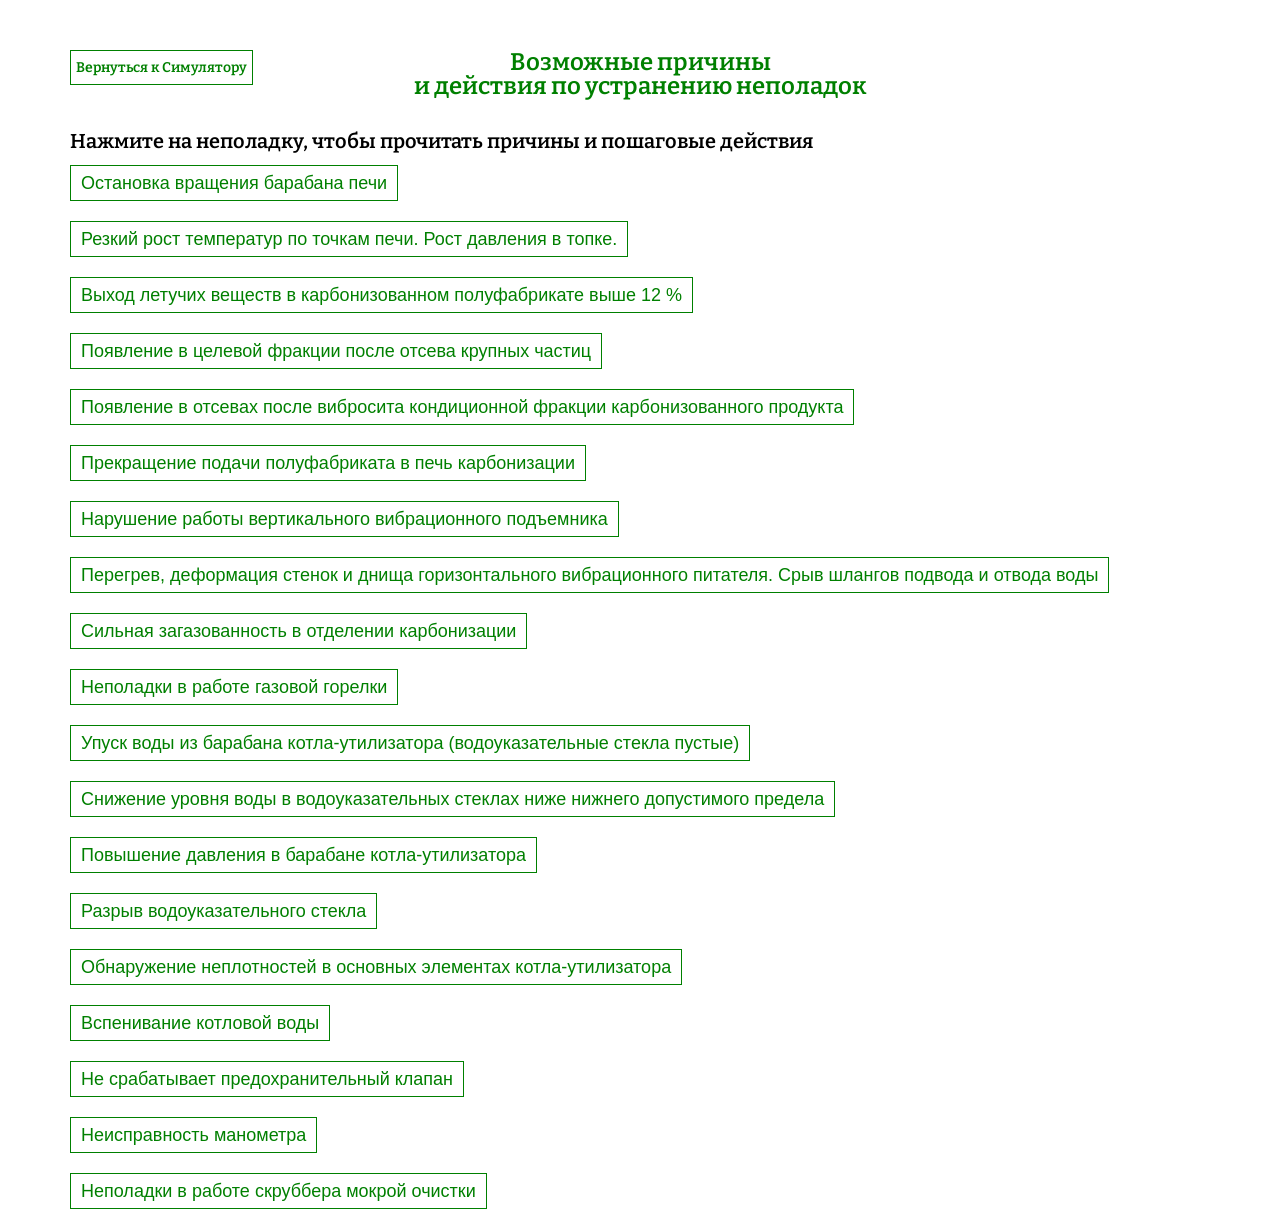
==== commit 7b2439d0: "correct help" ====
--- a/public/possible-error.html
+++ b/public/possible-error.html
@@ -39,6 +39,30 @@
       </div>
       <div class="troubleshooting">
         <button class="troubleshooting__subtitle btn-reset">
+          Резкий рост температур по точкам печи. Рост давления в топке.
+        </button>
+        <div class="troubleshooting__sections">
+          <div class="troubleshooting__section">
+            <div class="troubleshooting__item troubleshooting__item--cause troubleshooting__item--cause-possible-error">
+              <span class="troubleshooting__label">Причина:</span> Погасание газовой горелки
+            </div>
+            <div
+              class="troubleshooting__item troubleshooting__item--action troubleshooting__item--action-possble-error">
+              <span class="troubleshooting__label">Действие:</span>
+              <ul class="list-reset">
+                <li>-Увеличить разрежение путем увеличения значения на частотном преобразователе вытяжного вентилятора
+                  (на щите управления).</li>
+                <li>-Снять загрузку (если горелка не разжигается).</li>
+                <li>-При перезагрузке газовой горелки (происходит 1 раз в сутки) – увеличить разрежение, после
+                  саморозжига
+                  горелки – разрежение уменьшить до первоначального.</li>
+              </ul>
+            </div>
+          </div>
+        </div>
+      </div>
+      <div class="troubleshooting">
+        <button class="troubleshooting__subtitle btn-reset">
           Выход летучих веществ в карбонизованном полуфабрикате выше 12 %
         </button>
         <div class="troubleshooting__sections">
